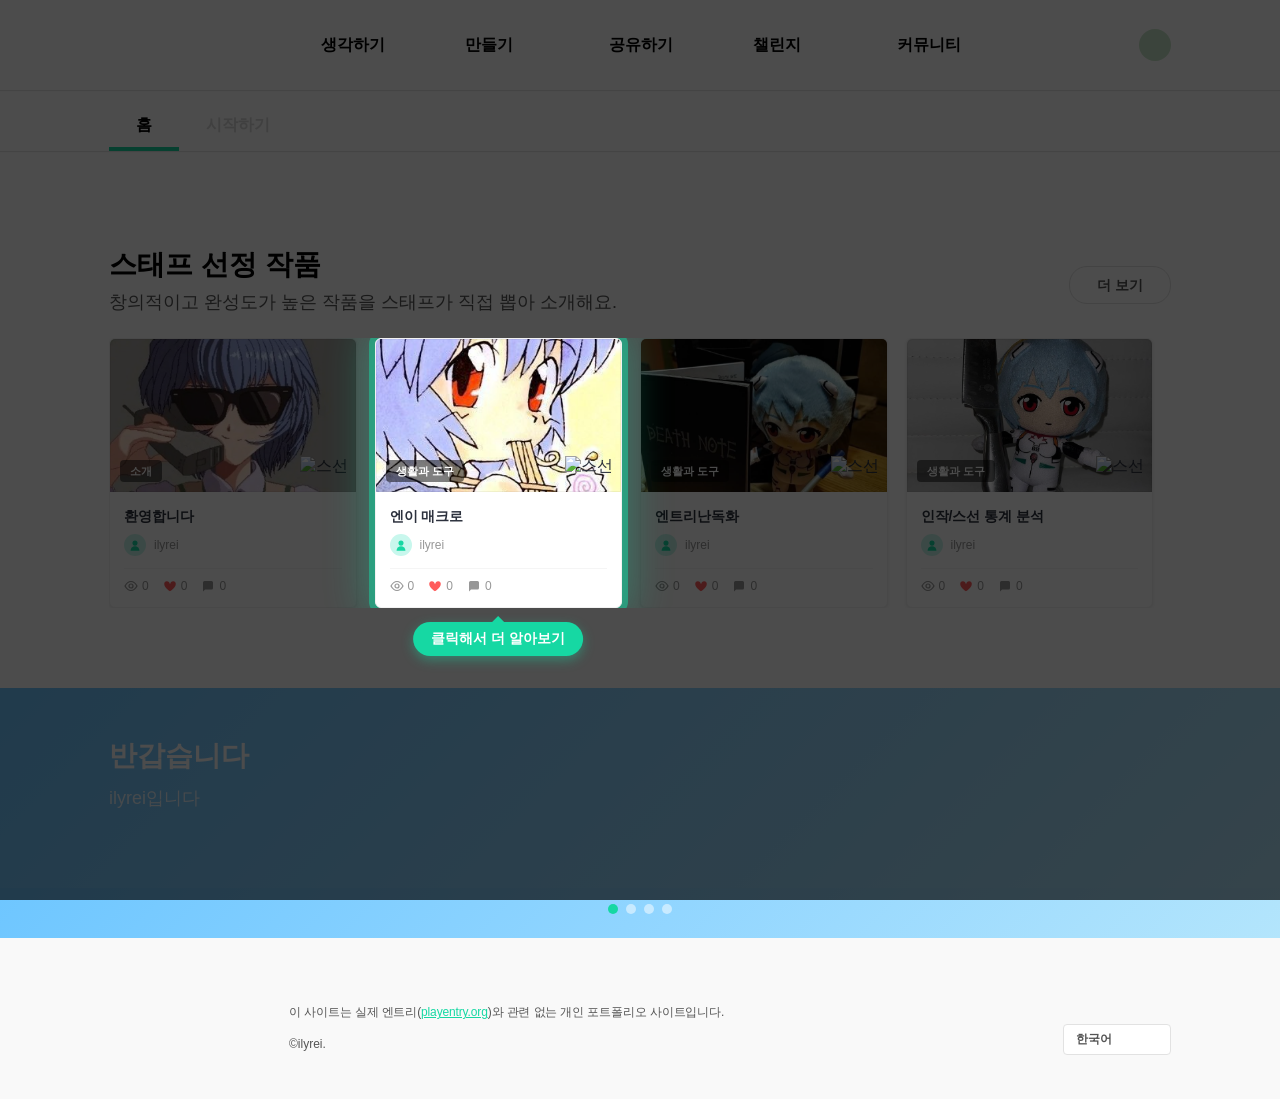
==== index.html @ 197b9cef "wow" ====
<!DOCTYPE html>
<html lang="ko">
<head>
    <meta charset="UTF-8">
    <meta name="viewport" content="width=device-width, initial-scale=1.0">
    <title>엔트리아님</title>
    <link href="https://entry-cdn.pstatic.net/uploads/fonts/fonts_2023_10.css" rel="stylesheet">
    <link rel="icon" type="image/png" sizes="32x32" href="https://playentry.org/favicon-32x32.png">
    <link rel="stylesheet" href="css/style.css">
</head>
<body>
    <!-- ===== 메인 헤더 ===== -->
    <header class="header" role="banner">
        <div class="header-inner">
            <h1 class="header-logo">
                <a href="/"><span class="blind">Entry</span></a>
            </h1>
            <nav class="header-nav" role="navigation">
                <ul class="nav-list" role="tablist">
                    <li class="nav-item" role="tab"><a href="https://playentry.org/learn">생각하기</a></li>
                    <li class="nav-item" role="tab"><a href="https://playentry.org/ws/new">만들기</a></li>
                    <li class="nav-item" role="tab"><a href="https://playentry.org/project/list/popular">공유하기</a></li>
                    <li class="nav-item" role="tab"><a href="https://playentry.org/challenge">챌린지</a></li>
                    <li class="nav-item" role="tab"><a href="https://playentry.org/community/qna/list/1">커뮤니티</a></li>
                </ul>
            </nav>
            <div class="header-utils">
                <div class="util-btn">
                    <a class="btn-search" role="button" href="https://playentry.org/search"><span class="blind">Search</span></a>
                </div>
                <div class="util-btn">
                    <a class="btn-alarm" role="button" href="https://playentry.org"><span class="blind">Alarm</span></a>
                </div>
                <div class="util-btn util-btn-profile">
                    <a class="btn-profile-avatar" role="button">
                        <em class="profile-img" style="background-image:url(https://playentry.org/img/DefaultCardThmb.svg)"></em>
                    </a>
                </div>
            </div>
        </div>
        <!-- ===== 메가메뉴 ===== -->
        <div class="mega-menu">
            <div class="mega-menu-inner">
                <div class="mega-sidebar">
                    <ul>
                        <li><a href="https://playentry.org/about">엔트리 소개</a></li>
                        <li><a href="https://playentry.org/faq">자주 하는 질문</a></li>
                        <li><a href="https://playentry.org/download">다운로드</a></li>
                        <li><a href="https://playentry.org/material">교육 자료</a></li>
                    </ul>
                </div>
                <div class="mega-col">
                    <strong class="blind">생각하기 메뉴</strong>
                    <ul>
                        <li><a href="https://playentry.org/learn">엔트리 학습하기</a></li>
                        <li><a href="https://playentry.org/study/textbook">교과서 실습하기</a></li>
                    </ul>
                </div>
                <div class="mega-col">
                    <strong class="blind">만들기 메뉴</strong>
                    <ul>
                        <li><a href="https://playentry.org/ws/new">작품 만들기</a></li>
                        <li><a href="https://playentry.org/ws/new?type=practical_course">교과형 만들기</a></li>
                        <li><a href="https://playentry.org">스터디 만들기</a></li>
                    </ul>
                </div>
                <div class="mega-col">
                    <strong class="blind">공유하기 메뉴</strong>
                    <ul>
                        <li><a href="https://playentry.org/project/list/popular">작품 공유하기</a></li>
                        <li><a href="https://playentry.org/study/list/popular">스터디 공유하기</a></li>
                    </ul>
                </div>
                <div class="mega-col">
                    <strong class="blind">챌린지 메뉴</strong>
                    <ul>
                        <li><a href="https://playentry.org/challenge">넥스트 챌린지</a></li>
                        <li><a href="https://playentry.org/challenge/dashboard">나의 성과</a></li>
                        <li><a href="https://playentry.org/challenge/class">학급 챌린지</a></li>
                    </ul>
                </div>
                <div class="mega-col">
                    <strong class="blind">커뮤니티 메뉴</strong>
                    <ul>
                        <li><a href="https://playentry.org/community/qna/list/1">묻고 답하기</a></li>
                        <li><a href="https://playentry.org/community/tips/list">노하우&amp;팁</a></li>
                        <li><a href="https://playentry.org/community/entrystory/list">엔트리 이야기</a></li>
                        <li><a href="https://playentry.org/community/notice/list/1">공지사항</a></li>
                        <li><a href="https://space.playentry.org/explore">탐험하기 <span class="badge-beta">Beta</span></a></li>
                    </ul>
                </div>
            </div>
        </div>
    </header>

    <!-- ===== 서브 헤더 (탭) ===== -->
    <header class="sub-header" role="banner">
        <div class="sub-header-inner">
            <nav class="sub-nav" role="navigation">
                <ul class="sub-nav-list" role="tablist">
                    <li class="sub-nav-item active" role="tab"><a href="https://playentry.org">홈</a></li>
                    <li class="sub-nav-item" role="tab"><a href="https://playentry.org/onboarding">시작하기</a></li>
                </ul>
            </nav>
        </div>
    </header>

    <!-- ===== 메인 콘텐츠 ===== -->
    <div class="main-wrapper">
        <div class="main-inner">
            <!-- 스태프 선정 작품 섹션 -->
            <section class="section-works" id="staff-picked">
                <div class="section-works-inner">
                    <h2 class="section-heading">스태프 선정 작품</h2>
                    <p class="section-desc">창의적이고 완성도가 높은 작품을 스태프가 직접 뽑아 소개해요.</p>
                    <a href="https://playentry.org/project/list/staffPicked" class="btn-more"><span>더 보기</span></a>
                    <div class="project-list" id="staff-cards">
                        <!-- JS 렌더링 -->
                    </div>
                </div>
            </section>

            <!-- 구분 이미지 (Entry 스타일) -->
            <div class="section-divider">
                <img src="https://playentry.org/img/BgStaffPickInner.svg" alt="" class="divider-img">
            </div>
        </div>

        <!-- ===== 하단 배너 (캐러셀) ===== -->
        <section class="bottom-banner">
            <div class="banner-track">
                <div class="banner-slide" style="background: linear-gradient(135deg, #6ec6ff 0%, #90d5ff 50%, #b3e5fc 100%);">
                    <div class="banner-inner">
                        <div class="banner-text">
                            <h2 class="banner-title">반갑습니다</h2>
                            <p class="banner-subtitle">ilyrei입니다</p>
                        </div>
                    </div>
                </div>
                <div class="banner-slide" style="background: linear-gradient(135deg, #ffb3b3 0%, #ffc5c5 50%, #ffd6d6 100%);">
                    <div class="banner-inner">
                        <div class="banner-text">
                            <h2 class="banner-title">아야나미 레이는 예뻐요.</h2>
                            <p class="banner-subtitle">진심으로요.</p>
                        </div>
                    </div>
                </div>
                <div class="banner-slide" style="background: linear-gradient(135deg, #b39ddb 0%, #ce93d8 50%, #e1bee7 100%);">
                    <div class="banner-inner">
                        <div class="banner-text">
                            <h2 class="banner-title">엔트리에도 바이브 코딩이 있을까요?</h2>
                            <p class="banner-subtitle">과연</p>
                        </div>
                    </div>
                </div>
                <div class="banner-slide" style="background: linear-gradient(135deg, #a5d6a7 0%, #c8e6c9 50%, #dcedc8 100%);">
                    <div class="banner-inner">
                        <div class="banner-text">
                            <h2 class="banner-title">이 사이트는 실제 엔트리와 관련이 없습니다.</h2>
                            <p class="banner-subtitle">조금 비슷하긴 해요.</p>
                        </div>
                    </div>
                </div>
            </div>
            <div class="banner-pagination">
                <span class="banner-dot active"></span>
                <span class="banner-dot"></span>
                <span class="banner-dot"></span>
                <span class="banner-dot"></span>
            </div>
        </section>
    </div>

    <!-- ===== 푸터 ===== -->
    <footer class="footer">
        <div class="footer-inner">
            <a href="/" class="footer-logo"><strong class="blind">Entry</strong></a>
            <div class="footer-content">
                <p class="footer-desc">이 사이트는 실제 엔트리(<a href="https://playentry.org" style="color:#16d8a3;text-decoration:underline;">playentry.org</a>)와 관련 없는 개인 포트폴리오 사이트입니다.</p>
                <p class="footer-copyright">©ilyrei.</p>
            </div>
            <div class="footer-utils">
                <div class="footer-lang">
                    <a class="lang-select">한국어</a>
                </div>
            </div>
        </div>
    </footer>

    <script src="js/main.js"></script>
</body>
</html>
---- css/style.css ----
/* ===== Reset & Base (Entry 기본 스타일) ===== */
body, p, h1, h2, h3, h4, h5, h6, ul, ol, li, dl, dt, dd,
table, th, td, form, fieldset, legend, input, textarea, button, select {
    margin: 0;
    padding: 0;
    -webkit-text-size-adjust: none;
    color: #2c313d;
    font-family: NanumSquareWebFont, '나눔고딕', NanumGothic, -apple-system,
        '맑은 고딕', 'Malgun Gothic', '돋움', dotum, Helvetica, arial, sans-serif;
}

html, body {
    font-family: NanumSquareWebFont, '나눔고딕', NanumGothic, -apple-system,
        '맑은 고딕', 'Malgun Gothic', '돋움', dotum, Helvetica, arial, sans-serif;
    min-width: 320px;
}

*, *::before, *::after { box-sizing: border-box; }

img, fieldset, button { border: 0; }
img, fieldset, button, video, iframe { vertical-align: top; }
ul, ol { list-style: none; }
em, address, i { font-style: normal; }
a, a:hover, a:active, a:focus { text-decoration: none; color: inherit; }

button {
    background-color: transparent;
    cursor: pointer;
    font-family: inherit;
}

.blind {
    overflow: hidden;
    position: absolute;
    top: 0; left: 0;
    margin: -1px;
    padding: 0;
    width: 1px; height: 1px;
    border: 0;
    clip: rect(0,0,0,0);
}

[role='button'] { cursor: pointer; }

/* ===== 메인 헤더 ===== */
.header {
    position: relative;
    z-index: 100;
    min-width: 1200px;
    background: #fff;
}

.header::after {
    position: absolute;
    left: 0; right: 0; bottom: 0;
    z-index: 20;
    height: 2px;
    box-shadow: 0 1px 1px 0 rgba(0,0,0,0.12);
    content: '';
}

.header-inner {
    position: relative;
    width: 1062px;
    height: 90px;
    margin: 0 auto;
}

.header-inner::after {
    display: block;
    clear: both;
    content: '';
}

/* 로고 */
.header-logo {
    float: left;
    padding: 32px 0;
}

.header-logo a {
    display: block;
    width: 126px;
    height: 26px;
    background-image: url(https://playentry.org/img/CommonLogo.svg);
    background-size: 126px auto;
    background-repeat: no-repeat;
}

/* 네비게이션 */
.header-nav {
    float: left;
    margin-left: 86px;
}

.nav-list {
    overflow: hidden;
}

.nav-item {
    float: left;
    width: 144px;
}

.nav-item a {
    display: inline-block;
    position: relative;
    padding: 37px 10px 37px 0;
    font-size: 16px;
    font-weight: 600;
    color: #000;
    line-height: 16px;
}

.nav-item a::after {
    position: absolute;
    left: 0; bottom: 0; right: 0;
    height: 6px;
    background-color: #16d8a3;
    transform: scaleX(0);
    transform-origin: 0 50%;
    transition: 0.3s cubic-bezier(0.215, 0.61, 0.355, 1);
    content: '';
}

.nav-item a:hover::after,
.nav-item.active a::after {
    transform: scaleX(1) translateX(0);
}

.nav-item a:hover {
    color: #000;
}

/* 헤더 우측 유틸 */
.header-utils {
    position: absolute;
    right: -10px;
    top: 19px;
    z-index: 30;
}

.header-utils::after {
    display: block;
    clear: both;
    content: '';
}

.util-btn {
    float: left;
    position: relative;
    width: 40px;
    height: 40px;
    margin: 6px 0 0 7px;
}

.util-btn:first-of-type {
    margin-left: 0;
}

/* 검색 버튼 */
.btn-search {
    display: block;
    height: 40px;
    background-color: #fff;
    border-radius: 50%;
}

.btn-search::before {
    position: absolute;
    left: 50%; top: 50%;
    width: 20px;
    height: 20px;
    margin: -10px 0 0 -10px;
    background: url(https://playentry.org/img/IcoTopSearch.svg) no-repeat;
    background-size: 20px auto;
    content: '';
    z-index: 10;
}

.btn-search::after {
    position: absolute;
    left: 0; right: 0; top: 0; bottom: 0;
    border-radius: 50%;
    background-color: rgba(0,0,0,0.06);
    transition: 0.3s cubic-bezier(0.215, 0.61, 0.355, 1);
    transform: scale(0);
    opacity: 0;
    z-index: 1;
    content: '';
}

.btn-search:hover::after {
    transform: scale(1);
    opacity: 1;
}

/* 알림 버튼 */
.btn-alarm {
    display: block;
    height: 40px;
    background-color: #fff;
    border-radius: 50%;
}

.btn-alarm::before {
    position: absolute;
    left: 50%; top: 50%;
    width: 20px;
    height: 20px;
    margin: -10px 0 0 -10px;
    background: url(https://playentry.org/img/IcoTopAlarm.svg) no-repeat;
    background-size: 20px auto;
    content: '';
    z-index: 10;
}

.btn-alarm::after {
    position: absolute;
    left: 0; right: 0; top: 0; bottom: 0;
    border-radius: 50%;
    background-color: rgba(0,0,0,0.06);
    transition: 0.3s cubic-bezier(0.215, 0.61, 0.355, 1);
    transform: scale(0);
    opacity: 0;
    z-index: 1;
    content: '';
}

.btn-alarm:hover::after {
    transform: scale(1);
    opacity: 1;
}

/* 프로필 아바타 */
.util-btn-profile {
    width: 52px;
    height: 52px;
    margin-top: 0 !important;
}

.btn-profile-avatar {
    display: block;
    position: relative;
    height: 52px;
    border-radius: 50%;
    cursor: pointer;
}

.btn-profile-avatar .profile-img {
    overflow: hidden;
    position: absolute;
    left: 50%; top: 50%;
    width: 32px;
    height: 32px;
    margin: -16px 0 0 -16px;
    border-radius: 50%;
    background-size: cover;
    background-position: 50% 50%;
    background-color: #c8e6c9;
    z-index: 10;
}

.btn-profile-avatar::after {
    position: absolute;
    left: 0; right: 0; top: 0; bottom: 0;
    border-radius: 50%;
    background-color: rgba(0,0,0,0.06);
    transition: 0.3s cubic-bezier(0.215, 0.61, 0.355, 1);
    transform: scale(0);
    opacity: 0;
    z-index: 1;
    content: '';
}

.btn-profile-avatar:hover::after {
    transform: scale(1);
    opacity: 1;
}

/* ===== 메가메뉴 ===== */
.mega-menu {
    display: none;
    overflow: hidden;
    position: absolute;
    left: 0; right: 0;
    top: 90px;
    background-color: #fff;
    box-shadow: 0 1px 1px 0 rgba(0,0,0,0.06);
    z-index: 10;
    height: 0;
    transition: height 0.3s;
}

.header:hover .mega-menu {
    display: block;
    height: 277px;
}

.mega-menu-inner {
    position: relative;
    width: 1062px;
    height: 277px;
    margin: 0 auto;
    box-sizing: border-box;
    padding-left: 213px;
}

.mega-menu-inner::after {
    display: block;
    clear: both;
    content: '';
}

.mega-sidebar {
    position: absolute;
    left: 0; top: 0;
    width: 144px;
    padding-top: 10px;
}

.mega-sidebar ul {
    overflow: hidden;
    font-size: 14px;
    line-height: 18px;
}

.mega-sidebar ul > li {
    margin-top: 24px;
}

.mega-sidebar ul > li > a {
    color: #979797;
}

.mega-sidebar ul > li > a:hover {
    cursor: pointer;
    font-weight: 600;
    color: #000;
}

.mega-col {
    float: left;
    width: 144px;
    padding-top: 10px;
}

.mega-col ul {
    overflow: hidden;
    font-size: 15px;
    line-height: 15px;
}

.mega-col ul > li {
    margin-top: 24px;
}

.mega-col ul > li > a {
    color: #979797;
}

.mega-col ul > li > a:hover {
    cursor: pointer;
    font-weight: 600;
    color: #000;
}

.badge-beta {
    display: inline-block;
    height: 18px;
    margin-left: 4px;
    padding: 0 10px;
    border-radius: 9px;
    background-color: #ff4320;
    font-size: 12px;
    font-weight: 600;
    color: #fff;
    line-height: 18px;
    text-align: center;
    vertical-align: middle;
}

/* ===== 서브 헤더 (탭) ===== */
.sub-header {
    position: relative;
    z-index: 10;
    min-width: 1200px;
    background: #fff;
}

.sub-header::after {
    position: absolute;
    left: 0; right: 0; bottom: 0;
    z-index: 20;
    height: 2px;
    box-shadow: 0 1px 1px 0 rgba(0,0,0,0.12);
    content: '';
}

.sub-header-inner {
    position: relative;
    width: 1062px;
    height: 61px;
    margin: 0 auto;
}

.sub-nav {
    margin-left: 0;
}

.sub-nav-list {
    overflow: hidden;
}

.sub-nav-item {
    float: left;
    width: auto;
}

.sub-nav-item a {
    display: inline-block;
    position: relative;
    padding: 27px 27px 18px;
    font-size: 16px;
    font-weight: 600;
    color: #d8d8d8;
    line-height: 16px;
}

.sub-nav-item a::after {
    position: absolute;
    left: 0; bottom: 0; right: 0;
    height: 4px;
    background-color: #16d8a3;
    transform: scaleX(0);
    transform-origin: 0 50%;
    transition: 0.3s cubic-bezier(0.215, 0.61, 0.355, 1);
    content: '';
}

.sub-nav-item a:hover {
    color: #000;
}

.sub-nav-item a:hover::after {
    transform: scaleX(1) translateX(0);
}

.sub-nav-item.active a {
    color: #000;
}

.sub-nav-item.active a::after {
    transform: scaleX(1) translateX(0);
}

/* ===== 메인 콘텐츠 ===== */
.main-wrapper {
    display: flex;
    flex-direction: column;
    flex: 1 0 auto;
    height: max-content;
    min-width: 1200px;
    background: #fff;
}

.main-inner {
    width: 1062px;
    margin: 0 auto;
}

/* ===== 스태프 선정 작품 섹션 ===== */
.section-works {
    position: relative;
    margin-top: 100px;
}

.section-works-inner {
    position: relative;
    width: 1062px;
    margin: 0 auto;
}

.section-heading {
    position: relative;
    z-index: 10;
    font-size: 28px;
    font-weight: 600;
    color: #000;
    line-height: 28px;
}

.section-desc {
    position: relative;
    z-index: 10;
    margin-top: 14px;
    font-size: 18px;
    color: #555;
    line-height: 18px;
}

.btn-more {
    position: absolute;
    right: 0;
    top: 15px;
    z-index: 10;
    padding: 0 27px;
    border-radius: 18px;
    border: 1px solid #e2e2e2;
    background-color: #fff;
    font-size: 14px;
    font-weight: 600;
    color: #555;
    line-height: 36px;
    text-align: center;
    display: inline-block;
}

.btn-more:hover {
    border-color: #ccc;
    color: #333;
}

/* ===== 프로젝트 카드 목록 ===== */
.project-list {
    margin-top: 27px;
    overflow: hidden;
    display: flex;
    gap: 18px;
}

.project-list::after {
    display: block;
    clear: both;
    content: '';
}

.project-card {
    flex: 1;
    min-width: 0;
    border-radius: 6px;
    background-color: #fff;
    box-shadow: 0 1px 3px 0 rgba(0,0,0,0.08);
    border: 1px solid #f2f2f2;
    transition: transform 0.15s ease-out, box-shadow 0.15s ease-out;
    cursor: pointer;
    overflow: hidden;
}

.project-card:hover {
    transform: translateY(-6px);
    box-shadow: 0 6px 16px 0 rgba(0,0,0,0.12);
}

/* 카드 썸네일 */
.card-thumb {
    position: relative;
    display: block;
    height: 0;
    padding-bottom: 62.5%;
    overflow: hidden;
    background-color: #f5f5f5;
    background-size: cover;
    background-position: 50% 50%;
}

.card-thumb::before {
    position: absolute;
    left: 0; right: 0; top: 0; bottom: 0;
    border: 1px solid rgba(0,0,0,0.05);
    border-radius: 6px 6px 0 0;
    content: '';
    z-index: 2;
}

.card-thumb img:not(.card-badge-img) {
    position: absolute;
    top: 0; left: 0;
    width: 100%;
    height: 100%;
    object-fit: cover;
}

.card-thumb-placeholder {
    position: absolute;
    top: 0; left: 0;
    width: 100%;
    height: 100%;
    display: flex;
    align-items: center;
    justify-content: center;
    font-size: 42px;
}

/* 카테고리 라벨 */
.card-category {
    position: absolute;
    left: 10px;
    bottom: 10px;
    z-index: 3;
    padding: 4px 10px;
    border-radius: 4px;
    background-color: rgba(0,0,0,0.5);
    font-size: 11px;
    font-weight: 600;
    color: #fff;
    line-height: 14px;
}

/* 스선 뱃지 */
.card-badge-img {
    position: absolute;
    right: 8px;
    bottom: 0;
    z-index: 3;
    height: 36px;
    width: auto;
    object-fit: contain;
    display: block;
}

/* 카드 콘텐츠 */
.card-content {
    padding: 16px 14px 14px;
}

.card-title {
    display: block;
    overflow: hidden;
    font-size: 14px;
    font-weight: 600;
    color: #2c313d;
    text-overflow: ellipsis;
    white-space: nowrap;
    line-height: 16px;
}

.card-author {
    display: flex;
    align-items: center;
    margin-top: 10px;
}

.author-thumb {
    width: 22px;
    height: 22px;
    margin-right: 8px;
    border-radius: 50%;
    background-color: #e8e8e8;
    background-size: cover;
    background-position: center;
    overflow: hidden;
    flex-shrink: 0;
}

.author-thumb img {
    width: 100%;
    height: 100%;
    object-fit: cover;
}

.author-thumb-placeholder {
    width: 100%;
    height: 100%;
    display: flex;
    align-items: center;
    justify-content: center;
    background: #c8f7ed;
}

.author-thumb-placeholder svg {
    width: 14px;
    height: 14px;
}

.author-name {
    font-size: 12px;
    color: #979797;
    font-weight: 400;
}

/* 카드 통계 */
.card-stats {
    display: flex;
    align-items: center;
    margin-top: 12px;
    padding-top: 10px;
    border-top: 1px solid #f5f5f5;
}

.stat-item {
    display: flex;
    align-items: center;
    margin-right: 14px;
    font-size: 12px;
    color: #979797;
    line-height: 12px;
}

.stat-item svg {
    width: 14px;
    height: 14px;
    margin-right: 4px;
    flex-shrink: 0;
}

.stat-item .stat-icon-view { color: #979797; }
.stat-item .stat-icon-like { color: #ff5c5c; }
.stat-item .stat-icon-comment { color: #979797; }

/* ===== 스포트라이트 효과 ===== */
.spotlight-overlay {
    position: fixed;
    top: 0; left: 0;
    width: 100%; height: 100%;
    background: rgba(0, 0, 0, 0.7);
    z-index: 9998;
    opacity: 0;
    transition: opacity 0.5s ease;
    pointer-events: none;
}

.spotlight-overlay.active {
    opacity: 1;
    pointer-events: auto;
}

.spotlight-target {
    position: relative;
    z-index: 9999 !important;
    box-shadow: 0 0 0 6px rgba(22, 216, 163, 0.5), 0 0 40px 10px rgba(22, 216, 163, 0.3) !important;
    border-radius: 6px;
    transition: box-shadow 0.5s ease;
}

.spotlight-tooltip {
    position: fixed;
    left: 50%;
    top: 0;
    transform: translateX(-50%) translateY(8px);
    background: #16d8a3;
    color: #fff;
    padding: 8px 18px;
    border-radius: 20px;
    font-size: 14px;
    font-weight: 700;
    white-space: nowrap;
    z-index: 10000;
    opacity: 0;
    transition: opacity 0.4s ease;
    pointer-events: none;
    box-shadow: 0 4px 12px rgba(22, 216, 163, 0.4);
}

.spotlight-tooltip.active {
    opacity: 1;
    transform: translateX(-50%) translateY(0);
    animation: tooltipBounce 1.2s ease infinite;
}

@keyframes tooltipBounce {
    0%, 100% { transform: translateX(-50%) translateY(0); }
    30% { transform: translateX(-50%) translateY(-10px); }
    50% { transform: translateX(-50%) translateY(-3px); }
    70% { transform: translateX(-50%) translateY(-7px); }
}

.spotlight-tooltip::before {
    content: '';
    position: absolute;
    top: -6px;
    left: 50%;
    margin-left: -6px;
    border-left: 6px solid transparent;
    border-right: 6px solid transparent;
    border-bottom: 6px solid #16d8a3;
}

/* ===== 구분선 ===== */
.section-divider {
    margin-top: 0;
    padding: 0;
}

.divider-img {
    width: 100%;
    display: block;
}

/* ===== 하단 배너 ===== */
.bottom-banner {
    position: relative;
    margin-top: 80px;
    overflow: hidden;
}

.banner-track {
    display: flex;
    transition: transform 0.4s ease;
    cursor: grab;
    user-select: none;
}

.banner-track.dragging {
    transition: none;
    cursor: grabbing;
}

.banner-slide {
    flex: 0 0 100%;
    min-height: 200px;
}

.banner-inner {
    position: relative;
    width: 1062px;
    margin: 0 auto;
    padding: 50px 0;
    display: flex;
    align-items: center;
    justify-content: space-between;
}

.banner-text {
    position: relative;
    z-index: 2;
}

.banner-title {
    font-size: 28px;
    font-weight: bold;
    color: #fff;
    line-height: 36px;
}

.banner-subtitle {
    margin-top: 12px;
    font-size: 18px;
    color: rgba(255,255,255,0.85);
    line-height: 24px;
}

.banner-image {
    position: relative;
    z-index: 2;
}

.banner-character-img {
    width: 200px;
    height: 200px;
    object-fit: contain;
}

.banner-pagination {
    display: flex;
    justify-content: center;
    gap: 8px;
    padding: 16px 0 24px;
    background: inherit;
}

.banner-dot {
    width: 10px;
    height: 10px;
    border-radius: 50%;
    background-color: rgba(255,255,255,0.5);
    cursor: pointer;
    transition: background 0.3s;
}

.banner-dot.active {
    background-color: #16d8a3;
}

/* ===== 푸터 ===== */
.footer {
    position: relative;
    min-width: 1062px;
    padding: 48px 0;
    background-color: #f9f9f9;
}

.footer-inner {
    position: relative;
    width: 1062px;
    margin: 0 auto;
}

.footer-inner::after {
    display: block;
    clear: both;
    content: '';
}

.footer-logo {
    float: left;
    width: 130px;
    height: 26px;
    margin-right: 50px;
    background: url(https://playentry.org/img/CommonFooterLogo.svg) no-repeat;
    background-size: 130px auto;
    display: block;
}

.footer-content {
    overflow: hidden;
}

.footer-links {
    overflow: hidden;
    margin-left: -27px;
}

.footer-links li {
    float: left;
    margin-left: 27px;
    font-size: 12px;
    line-height: 14px;
}

.footer-links li a {
    color: #555;
    font-weight: 400;
}

.footer-links .bold-link {
    text-decoration: underline;
    font-weight: 800;
}

.footer-desc {
    margin-top: 20px;
    font-size: 12px;
    color: #555;
    letter-spacing: -0.14px;
    line-height: 13px;
    white-space: pre-line;
}

.footer-address {
    margin-top: 9px;
    font-size: 12px;
    color: #555;
    letter-spacing: -0.14px;
    line-height: 13px;
}

.footer-address em {
    display: inline-block;
    position: relative;
    padding: 0 9px 0 10px;
    vertical-align: top;
}

.footer-address em::before {
    position: absolute;
    left: 0; top: 0;
    width: 1px;
    height: 12px;
    background-color: #555;
    content: '';
}

.footer-address em:first-of-type {
    padding-left: 0;
}

.footer-address em:first-of-type::before {
    display: none;
}

.footer-address em:last-of-type {
    font-weight: 600;
}

.footer-address a {
    color: #555;
}

.footer-copyright {
    margin-top: 18px;
    font-size: 12px;
    color: #555;
    line-height: 14px;
}

.footer-utils {
    position: absolute;
    top: 38px;
    right: 0;
    z-index: 1;
}

.lang-select {
    display: block;
    position: relative;
    width: 108px;
    height: 31px;
    padding-left: 12px;
    box-sizing: border-box;
    background-color: #fff;
    border: 1px solid #e2e2e2;
    border-radius: 4px;
    font-size: 12px;
    font-weight: 600;
    color: #555;
    line-height: 29px;
    cursor: pointer;
}

.lang-select::after {
    position: absolute;
    top: 50%; right: 12px;
    width: 8px;
    height: 6px;
    margin-top: -3px;
    background: url(https://playentry.org/img/IcoSelectArrow.svg) no-repeat;
    background-size: 8px auto;
    content: '';
}
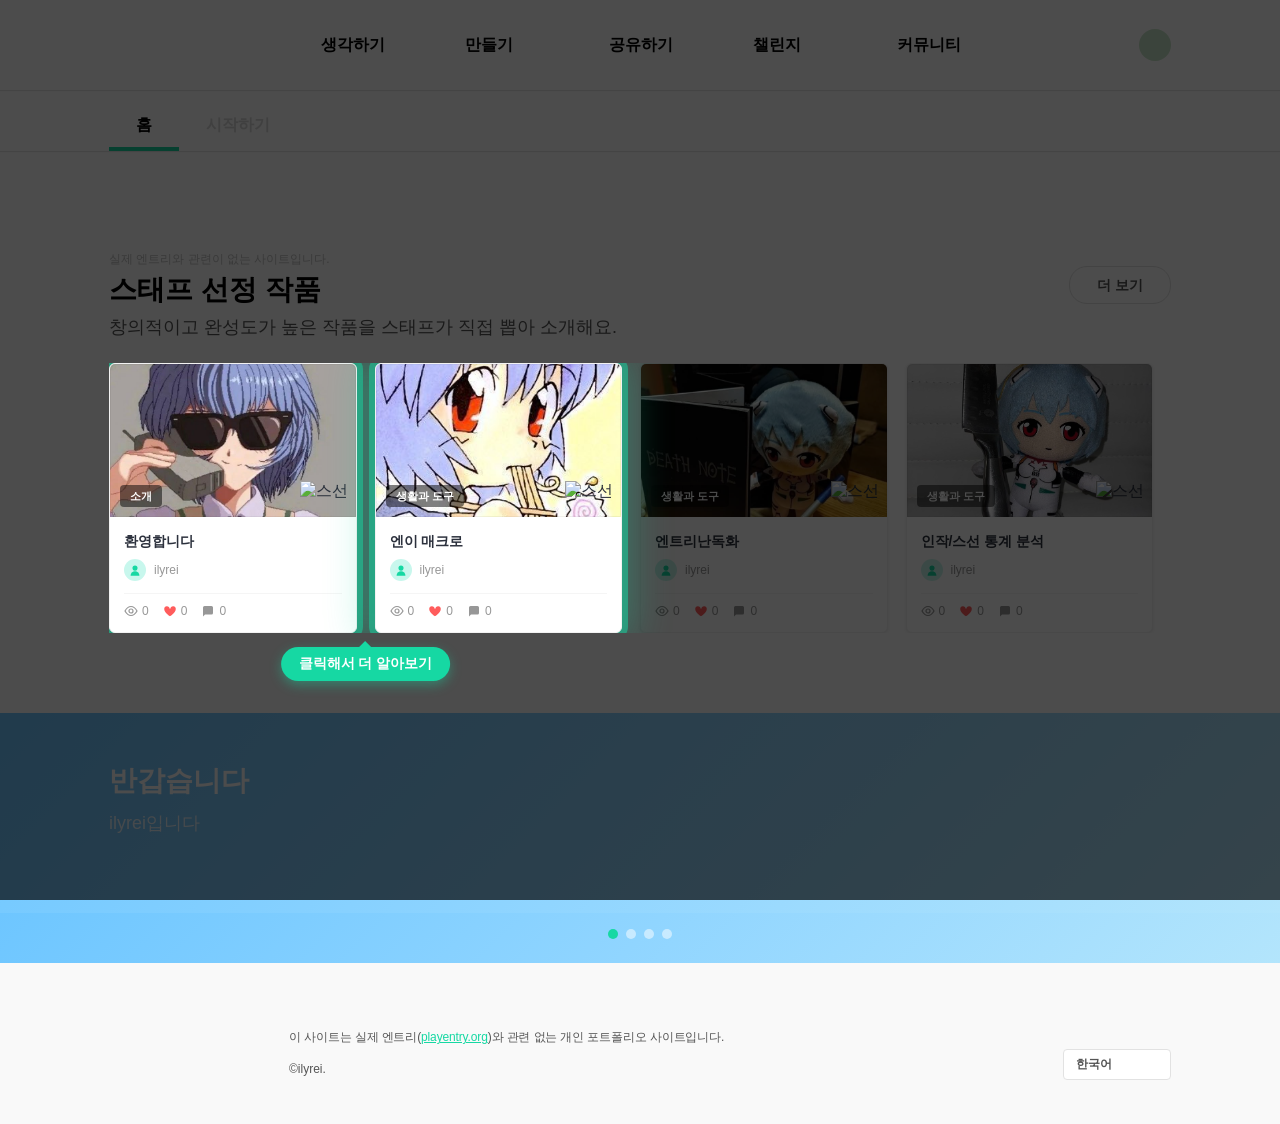
==== commit 19cb4316: "wowwww" ====
--- a/index.html
+++ b/index.html
@@ -111,6 +111,7 @@
             <!-- 스태프 선정 작품 섹션 -->
             <section class="section-works" id="staff-picked">
                 <div class="section-works-inner">
+                    <p class="section-disclaimer">실제 엔트리와 관련이 없는 사이트입니다.</p>
                     <h2 class="section-heading">스태프 선정 작품</h2>
                     <p class="section-desc">창의적이고 완성도가 높은 작품을 스태프가 직접 뽑아 소개해요.</p>
                     <a href="https://playentry.org/project/list/staffPicked" class="btn-more"><span>더 보기</span></a>
--- a/css/style.css
+++ b/css/style.css
@@ -479,6 +479,12 @@
     position: relative;
     width: 1062px;
     margin: 0 auto;
+}
+
+.section-disclaimer {
+    font-size: 12px;
+    color: #c0c0c0;
+    margin-bottom: 8px;
 }
 
 .section-heading {
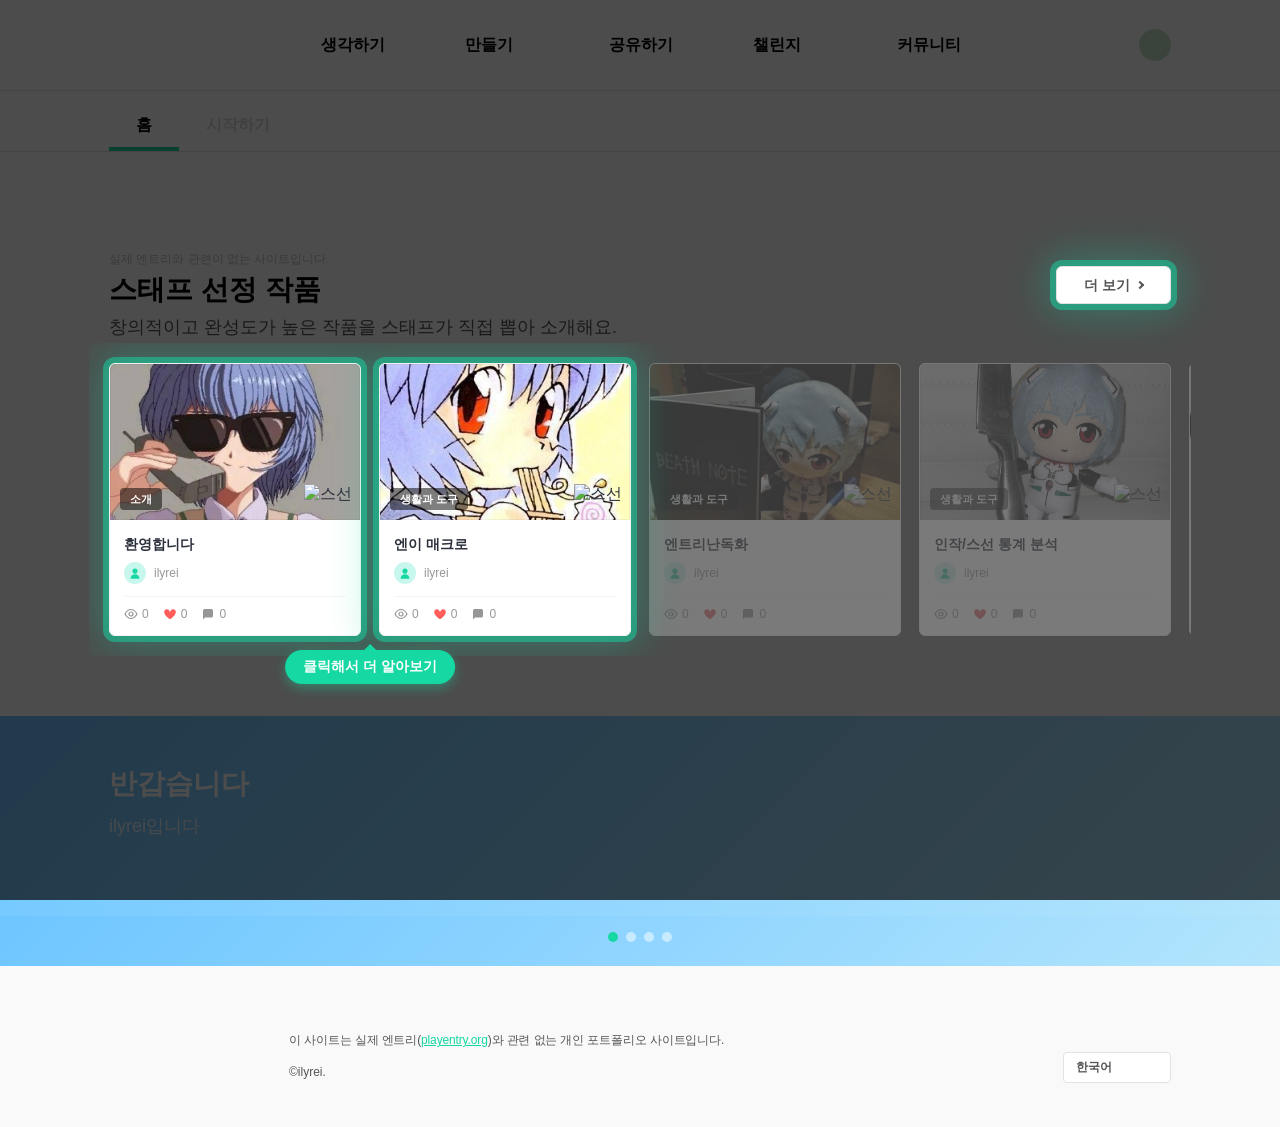
==== commit 2282d775: "사본편집기 / chatgpt" ====
--- a/index.html
+++ b/index.html
@@ -114,7 +114,7 @@
                     <p class="section-disclaimer">실제 엔트리와 관련이 없는 사이트입니다.</p>
                     <h2 class="section-heading">스태프 선정 작품</h2>
                     <p class="section-desc">창의적이고 완성도가 높은 작품을 스태프가 직접 뽑아 소개해요.</p>
-                    <a href="https://playentry.org/project/list/staffPicked" class="btn-more"><span>더 보기</span></a>
+                    <a href="#" class="btn-more" id="btn-more-all"><span>더 보기</span></a>
                     <div class="project-list" id="staff-cards">
                         <!-- JS 렌더링 -->
                     </div>
--- a/css/style.css
+++ b/css/style.css
@@ -519,7 +519,8 @@
     color: #555;
     line-height: 36px;
     text-align: center;
-    display: inline-block;
+    display: inline-flex;
+    align-items: center;
 }
 
 .btn-more:hover {
@@ -527,23 +528,62 @@
     color: #333;
 }
 
+.btn-more span {
+    display: inline-flex;
+    align-items: center;
+    gap: 7px;
+}
+
+.btn-more span::after {
+    content: '';
+    width: 6px;
+    height: 6px;
+    margin-top: -1px;
+    border-top: 2px solid currentColor;
+    border-right: 2px solid currentColor;
+    transform: rotate(45deg);
+    flex-shrink: 0;
+}
+
 /* ===== 프로젝트 카드 목록 ===== */
 .project-list {
     margin-top: 27px;
-    overflow: hidden;
+    overflow: visible;
+}
+
+.project-list::after {
+    display: block;
+    clear: both;
+    content: '';
+}
+
+/* 캐러셀 클립 — 여분 카드 숨김 전담 */
+.project-carousel-clip {
+    overflow: hidden;
+    width: 100%;
+}
+
+.project-carousel-clip.spotlight-host-active {
+    position: relative;
+    z-index: 9999;
+    width: calc(100% + 40px);
+    margin: -20px;
+    padding: 20px;
+    box-sizing: border-box;
+}
+
+.project-carousel-clip.spotlight-host-active .project-card:not(.spotlight-target) {
+    opacity: 0.26;
+    filter: saturate(0.75);
+}
+
+.project-track {
     display: flex;
     gap: 18px;
 }
 
-.project-list::after {
-    display: block;
-    clear: both;
-    content: '';
-}
-
 .project-card {
-    flex: 1;
-    min-width: 0;
+    flex: 0 0 252px;
     border-radius: 6px;
     background-color: #fff;
     box-shadow: 0 1px 3px 0 rgba(0,0,0,0.08);
@@ -556,6 +596,19 @@
 .project-card:hover {
     transform: translateY(-6px);
     box-shadow: 0 6px 16px 0 rgba(0,0,0,0.12);
+}
+
+/* coming-soon 카드 (미완성) */
+.project-card.coming-soon {
+    opacity: 0.55;
+    filter: grayscale(40%);
+}
+.project-card.coming-soon:hover {
+    opacity: 0.7;
+}
+
+.modal-project-item.coming-soon {
+    opacity: 0.55;
 }
 
 /* 카드 썸네일 */
@@ -737,6 +790,11 @@
     box-shadow: 0 0 0 6px rgba(22, 216, 163, 0.5), 0 0 40px 10px rgba(22, 216, 163, 0.3) !important;
     border-radius: 6px;
     transition: box-shadow 0.5s ease;
+}
+
+/* btn-more는 position: absolute 유지 — relative로 바뀌면 순간이동 버그 발생 */
+.btn-more.spotlight-target {
+    position: absolute;
 }
 
 .spotlight-tooltip {
@@ -1024,3 +1082,147 @@
     background-size: 8px auto;
     content: '';
 }
+
+/* ===== 전체 목록 모달 ===== */
+.projects-modal-overlay {
+    position: fixed;
+    inset: 0;
+    background: rgba(0, 0, 0, 0.5);
+    z-index: 9990;
+    opacity: 0;
+    transition: opacity 0.3s ease;
+    display: flex;
+    align-items: center;
+    justify-content: center;
+}
+
+.projects-modal-overlay.active {
+    opacity: 1;
+}
+
+.projects-modal {
+    background: #fff;
+    border-radius: 12px;
+    width: 560px;
+    max-height: 80vh;
+    overflow: hidden;
+    display: flex;
+    flex-direction: column;
+    transform: translateY(20px);
+    transition: transform 0.3s ease;
+    box-shadow: 0 20px 60px rgba(0, 0, 0, 0.2);
+}
+
+.projects-modal-overlay.active .projects-modal {
+    transform: translateY(0);
+}
+
+.modal-header {
+    display: flex;
+    align-items: center;
+    justify-content: space-between;
+    padding: 20px 24px;
+    border-bottom: 1px solid #f0f0f0;
+    flex-shrink: 0;
+}
+
+.modal-title {
+    font-size: 18px;
+    font-weight: 700;
+    color: #2c313d;
+}
+
+.modal-close {
+    width: 32px;
+    height: 32px;
+    border-radius: 50%;
+    font-size: 22px;
+    line-height: 1;
+    color: #999;
+    display: flex;
+    align-items: center;
+    justify-content: center;
+    transition: background 0.15s;
+}
+
+.modal-close:hover {
+    background: #f5f5f5;
+    color: #333;
+}
+
+.modal-project-list {
+    overflow-y: auto;
+    padding: 8px 0;
+}
+
+.modal-project-item {
+    display: flex;
+    align-items: center;
+    gap: 14px;
+    padding: 12px 24px;
+    cursor: pointer;
+    transition: background 0.15s;
+}
+
+.modal-project-item:hover {
+    background: #f9fafb;
+}
+
+.modal-item-thumb {
+    width: 56px;
+    height: 56px;
+    border-radius: 6px;
+    flex-shrink: 0;
+    overflow: hidden;
+    display: flex;
+    align-items: center;
+    justify-content: center;
+}
+
+.modal-item-thumb img {
+    width: 100%;
+    height: 100%;
+    object-fit: cover;
+}
+
+.modal-item-info {
+    flex: 1;
+    min-width: 0;
+}
+
+.modal-item-title {
+    font-size: 14px;
+    font-weight: 600;
+    color: #2c313d;
+    white-space: nowrap;
+    overflow: hidden;
+    text-overflow: ellipsis;
+}
+
+.modal-item-meta {
+    display: flex;
+    align-items: center;
+    gap: 8px;
+    margin-top: 5px;
+}
+
+.modal-item-category {
+    font-size: 11px;
+    color: #fff;
+    background: rgba(0, 0, 0, 0.45);
+    padding: 2px 8px;
+    border-radius: 3px;
+    font-weight: 600;
+}
+
+.modal-item-author {
+    font-size: 12px;
+    color: #979797;
+}
+
+.modal-item-arrow {
+    color: #ccc;
+    font-size: 20px;
+    flex-shrink: 0;
+    line-height: 1;
+}
